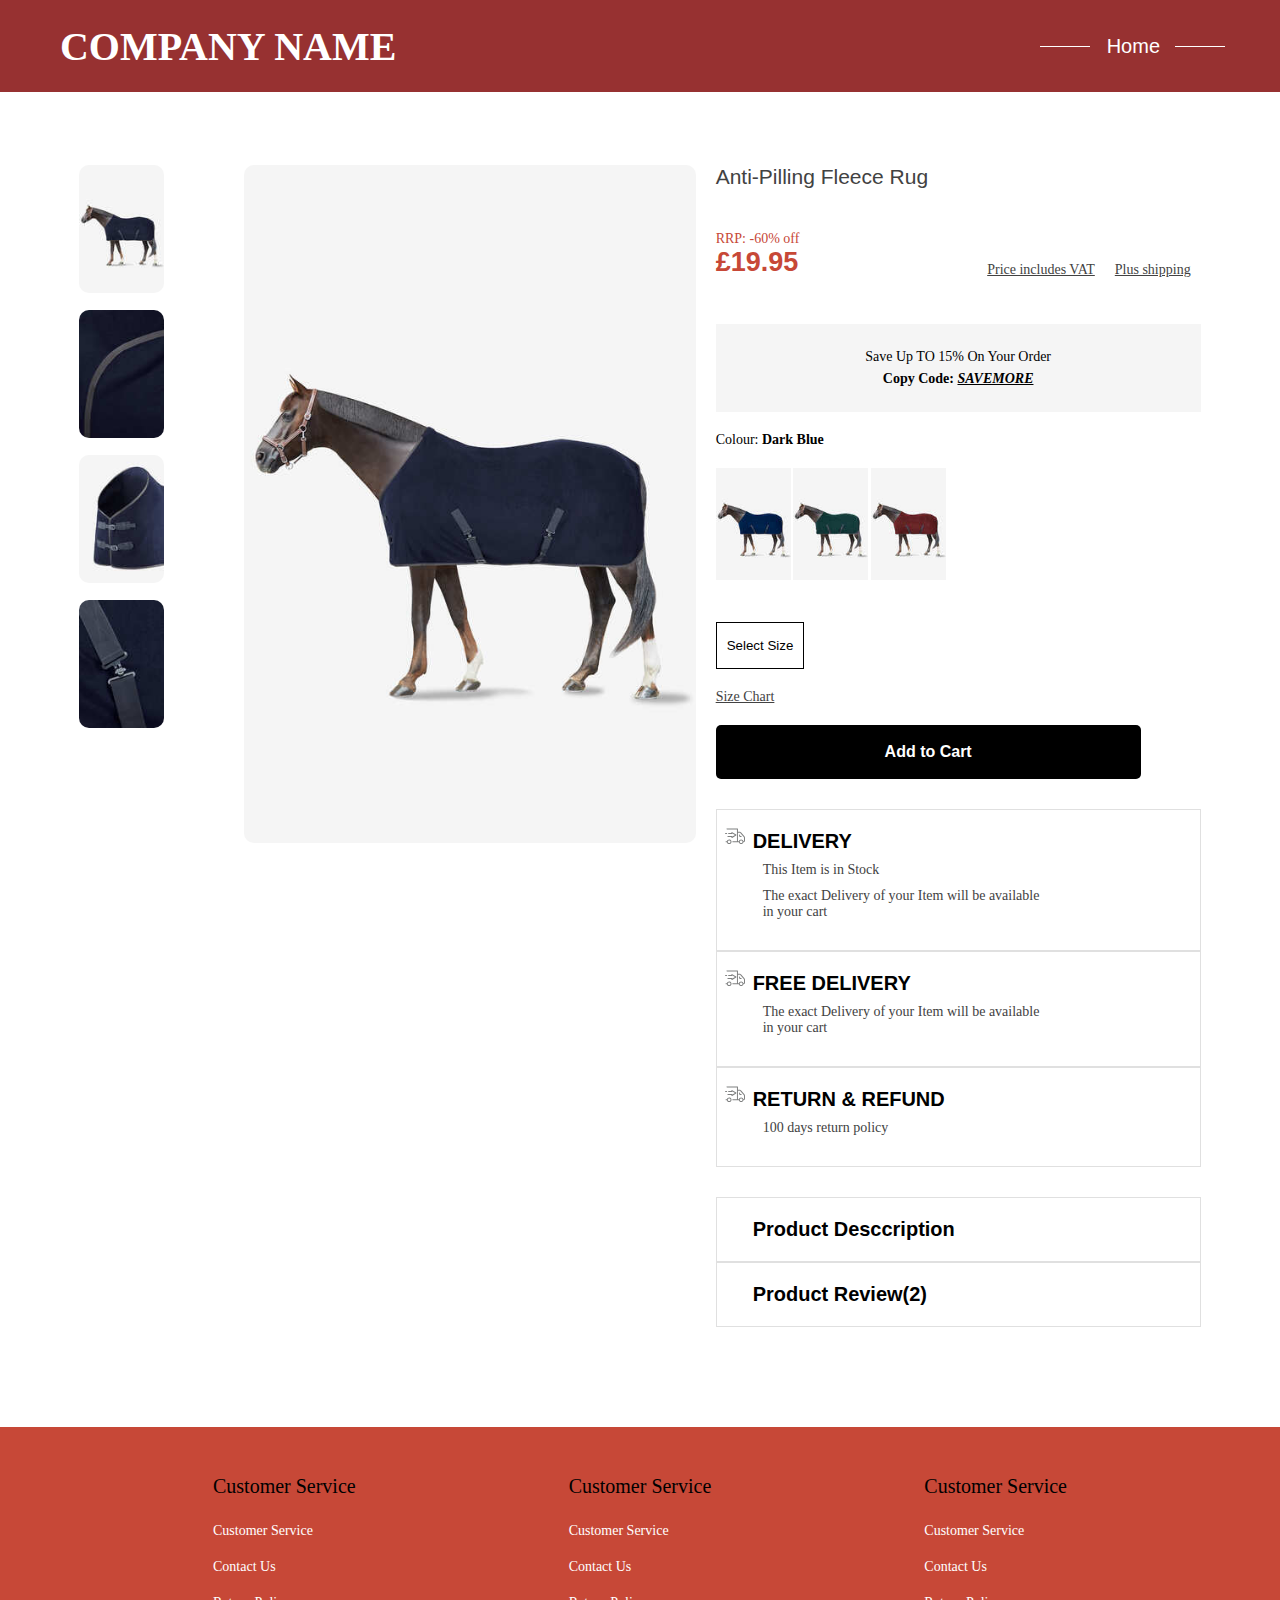
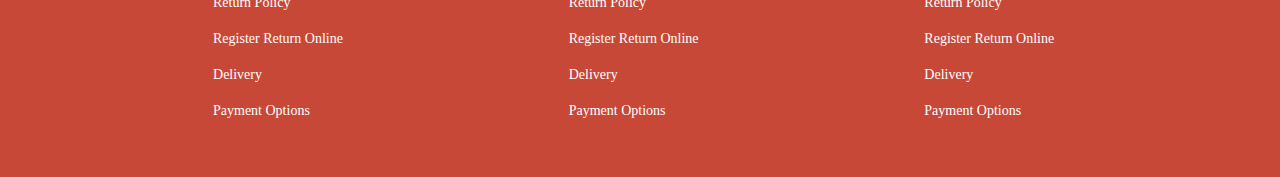
==== product_view_page.html @ 099232fb "completed_mobile_view" ====
<!DOCTYPE html>
<html lang="en">
<head>
    <meta charset="UTF-8">
    <meta http-equiv="X-UA-Compatible" content="IE=edge">
    <meta name="viewport" content="width=device-width, initial-scale=1.0">
    <link rel="stylesheet" href="/css/product_page_style.css">
    <title>Document</title>
</head>
<body>
    <!-- nav -->
    <header>
        <nav>
            <div class="navLogo">
                <a href="/index.html">
                    <h2>COMPANY NAME</h2>
                </a>
            </div>
            <div class="navLinks">
                <div class="navVerticalLine left"></div>
                <h4 id="navLinkMenu">Home</h4>
                <div class="navVerticalLine right"></div>
            </div>
            <div id="navListContainer">
                <ul id="navListLinks">
                    <div class="verticalLine"></div>
                    <a href="#"><li class="navLinkItem">Horse</li></a>
                    <div class="verticalLine"></div>
                    <a href="#"><li class="navLinkItem">Rider</li></a>
                    <div class="verticalLine"></div>
                    <a href="#"><li class="navLinkItem">Sales</li></a>
                    <div class="verticalLine"></div>
                    <a href="#"><li class="navLinkItem">Collection</li></a>
                    <div class="verticalLine"></div>
                    <a href="#"><li class="navLinkItem">Stable and Fields</li></a>
                    <div class="verticalLine"></div>
                </ul>
            </div>
        </nav>
        
    </header>

    <!-- product-view-->
    <section>
            <div class="productDetailContainer">
                <div class="productImage">
                    <div id="subimage_one" class="secondaryImage">
                        <img  src="/images/horse-thumble-1.jpeg" alt="..">
                    </div>
                    <div id="main_img" class="primaryImage">
                        <img  src="/images/horse-product-view-1.jpeg" alt="..">
                    </div>
                   
                    <div id="subimage_two" class="secondaryImage">
                        <img  src="/images/horse-thumble-2.jpeg" alt="..">
                    </div>
                    <div id="subimage_three" class="secondaryImage">
                        <img  src="/images/be3939687ffcafa5ed356f9950c9ff38.jpeg" alt="..">
                    </div>
                    <div id="subimage_four" class="secondaryImage">
                        <img  src="/images/eaf8e6df1a13815c66a4415a381a60e9.jpeg" alt="..">
                    </div>
                </div>
                <div class="productDescription">
                    <div class="productTitle">
                        <h4>Anti-Pilling Fleece Rug</h4>
                    </div>
                    <div class="productPrice">
                        <div class="price">
                            <p>RRP: -60% off</p>
                            <h3>£19.95</h3>
                        </div>
                        <div class="priceInfo">
                            <p>Price includes VAT</p>
                            <p>Plus shipping</p>
                        </div>
                    </div>
                    <div class="coupon">
                        <p>Save Up TO 15% On Your Order</p>
                        <p><strong>Copy Code: <em>SAVEMORE</em></strong></p>
                    </div>
                    <p class="productColor">Colour: <strong>Dark Blue</strong></p>
                    <div class="productColorImgContainer">
                        <img class="productColorImg" src="/images/horse-thumbnail-color-2.jpeg" alt="...">
                        <img class="productColorImg" src="/images/horse-thumbnail-color-3.jpeg" alt="...">
                        <img class="productColorImg" src="/images/horse-thumbnail-color-4.jpeg" alt="...">
                    </div>
                    <button class="selectProductSize">Select Size</button>
                    <p class="sizeChart">Size Chart</p>
                    <button class="addToCartBtn">Add to Cart</button>
                    <div class="productPolicy">
                        <i class="icon"> 
                            <img src="/images/delivery.svg" alt="...">
                        </i>
                        <h4>DELIVERY</h4>
                        <p>This Item is in Stock</p>
                        <p>The exact Delivery of your Item will be available <br>in your cart</p>
                    </div>
                    <div class="productPolicy">
                        <i class="icon"> 
                            <img src="/images/delivery.svg" alt="...">
                        </i>
                        <h4>FREE DELIVERY</h4>
                        <p>The exact Delivery of your Item will be available <br>in your cart</p>
                    </div>
                    <div class="productPolicy">
                        <i class="icon"> 
                            <img src="/images/delivery.svg" alt="...">
                        </i>
                        <h4>RETURN & REFUND</h4>
                        <p>100 days return policy</p>
                    </div>
                    <div class="productDescriptionDetails">
                        <div class="productPolicy">
                            <h4>Product Desccription</h4>
                        </div>
                        <div class="productPolicy productReview">
                            <h4>Product Review(2)</h4>
                        </div>
                    </div>
                </div>
            </div>
    </section>
    
    <!-- FOOTER -->
    <section>
        <div class="footerNav">
            <div class="footerNavCol">
                <h4 class="footerNavTitle">Customer Service</h4>
                <ul class="footerNavList">
                    <a href=""><li class="footerNavItem">Customer Service</li></a>
                    <a href=""><li class="footerNavItem">Contact Us</li></a>
                    <a href=""><li class="footerNavItem">Return Policy</li></a>
                    <a href=""><li class="footerNavItem">Register Return Online</li></a>
                    <a href=""><li class="footerNavItem">Delivery</li></a>
                    <a href=""><li class="footerNavItem">Payment Options</li></a>
                </ul>
            </div>
            <div class="footerNavCol">
                <h4 class="footerNavTitle">Customer Service</h4>
                <ul class="footerNavList">
                    <a href=""><li class="footerNavItem">Customer Service</li></a>
                    <a href=""><li class="footerNavItem">Contact Us</li></a>
                    <a href=""><li class="footerNavItem">Return Policy</li></a>
                    <a href=""><li class="footerNavItem">Register Return Online</li></a>
                    <a href=""><li class="footerNavItem">Delivery</li></a>
                    <a href=""><li class="footerNavItem">Payment Options</li></a>
                </ul>
            </div>
            <div class="footerNavCol">
                <h4 class="footerNavTitle">Customer Service</h4>
                <ul class="footerNavList">
                    <a href=""><li class="footerNavItem">Customer Service</li></a>
                    <a href=""><li class="footerNavItem">Contact Us</li></a>
                    <a href=""><li class="footerNavItem">Return Policy</li></a>
                    <a href=""><li class="footerNavItem">Register Return Online</li></a>
                    <a href=""><li class="footerNavItem">Delivery</li></a>
                    <a href=""><li class="footerNavItem">Payment Options</li></a>
                </ul>
            </div>

        </div>
    </section>
    <script src="/script/app.js">

    </script>
</body>
</html>
---- css/product_page_style.css ----
:root{
    --dark_orange: #973131;
    --slightly-dark-orange:#C74837;
    --orange: #F59032;
    --LogoFont: 'ABeeZee';
    --interFont: 'Inter', sans-serif;
    --pale-orange:#F2EBE1;
    --white: #fff;
    --Source-Sans-Pro: 'Source Sans Pro';
    --Black: #000;
    --bright-black: #424242;
    --light-grey: #E0E0E0;
    --very-light-grey: #F5F5F5;
}
*{
    box-sizing: border-box;
    margin: 0;
    padding: 0;
}
h1 {
    font-size: 5.653rem;
}
h2 {
    font-size: 3.998rem;
}
h3 {
    font-size: 2.827;
}
h4 {
    font-size: 1.999rem;
}
h5 {
    font-size: 1.414rem;
}
p {
    font-size: 1.4rem;
}

li{
    font-family: var(--Source-Sans-Pro);
    font-weight: 400;
    color: var(--white);
    font-size: 2rem;
}
html{
    font-family: 'ABeeZee', sans-serif;
    font-family: 'Inter', sans-serif;
    font-family: 'Source Sans Pro', sans-serif;
    font-size: 62.5%;
}

body {
    display: flex;
    flex-direction: column;
    width: 100%;
    height: 100vh;
    max-width: 1600px;
    margin-right: auto;
    margin-left: auto;
    position: relative;
}

nav {
    width: 100%;
    display: flex;
    justify-content: space-between;
    height: 92px;
    background-color: var(--dark_orange);
    align-items: center;
    padding: 0 2rem;
    position: relative;
   
}

.navLogo{
    padding-left: 4rem;
    font-family: var(--LogoFont);
    font-weight: 700;
    color: var(--white);
}
.navLogo a {
    color: var(--white);
    text-decoration: none;
}
.navLinks {
    padding-right: 10rem;
    color: var(--white);
    z-index: 5;
}
.navLinks h4 {
    font-family: var(--interFont);
    font-weight: 400;
    cursor: pointer;
}
.navLinks h4.active{
    color: var(--orange);
}

#navListLinks{
    display: flex;
    flex-direction: column;
    list-style: none;
    width: 295px;
    height: 400px;
    background-color: var(--dark_orange);
    box-shadow: 0px 0px 5px #000;
    justify-content: center;
    padding-left: 0;
    border-bottom-left-radius: 10px;
    border-bottom-right-radius: 10px;
    padding-top: 7rem;
    margin: 0;
    transition: all 0.3s;

}

#navListContainer {
    opacity: 0;
    position: absolute;
    top: -10px;
    right: -500px;
    transition: all 0.5s;
    display: none;
}

#navListContainer.active {
    opacity: 1;
    right: 0px;
    display: block;
}

.verticalLine {
    width: 90%;
    border-bottom: 1.2px solid rgba(0, 0, 0, 0.381);
    align-self: center;
}

#navListLinks a {
    color: var(--white);
    text-decoration: none;
    text-align: center;
}

.navLinkItem {
    font-size: 2rem;
    font-family: var(--interFont);
    font-weight: 400;
    padding: 1.5rem 0;
}

.navVerticalLine{
    border-bottom: 1px solid #fff;
    width: 5rem;
    position: absolute;
}

.navVerticalLine.active {
    border: 2px solid var(--orange);
}

.navVerticalLine.left{
    top: 46px;
    right: 190px;
}

.navVerticalLine.right{
    top: 46px;
    right: 55px;
}

/* product-view */
.productDetailContainer {
    display: flex;
    flex-direction: row;
    justify-content: center;
    padding-top: 7.3rem;
    justify-content: space-evenly;
    margin-bottom: 10rem;
    width: 100%;
}

/* product Image */

.productImage {
    display: grid;
    grid-template-columns: 85px 452px;
    grid-template-rows: repeat(4, 125px);
    gap: 2rem;
    grid-template-areas: 
    "subimage_one main"
    "subimage_two main"
    "subimage_three main"
    "subimage_four main"
}


.primaryImage img {
    width: 452px;
    height: 678px;
    border-radius: 10px;
}
.secondaryImage  {
    width: 85px;
    height: 125px;
    display: inline-block;
}

.secondaryImage img {
    width: 100%;
    border-radius: 10px;
}

#main_img{
    grid-area: main;
    padding-left: 6rem;
}

#subimage_one img{
    grid-area: subimage_one;
}

#subimage_two img{
    grid-area: subimage_two;
}
#subimage_three img{
    grid-row-start: 4; 
    grid-row-end: 5;
    grid-column-start: 1;
    grid-column-end: 2;
}
#subimage_four img{
    grid-area: subimage_four;
}

/* product Description */
.productDescription p {
    font-weight: 400;
    font-family: var(--Source-Sans-Pro);
}
.productTitle h4 {
    font-family: var(--interFont);
    font-weight: 400;
    font-size: 2.1rem;
    padding-bottom: 4.2rem;
    color: var(--bright-black);
}

.productPrice {
    display: flex;
    flex-direction: row;
    justify-content: space-between;
    align-items: flex-end;
    padding-bottom: 4.6rem;
}

.productPrice .price {
    color: var(--slightly-dark-orange);
}

.productPrice .price p {
    font-size: 1.4rem;
}

.productPrice .price h3 {
    font-weight: 700;
    font-size: 2.7rem;
}

.priceInfo {
    display: flex;
    flex-direction: row;
    color: var(--bright-black);
}

.priceInfo p {
    padding: 0 1rem;
    text-decoration: underline;
}

.coupon {
    display: flex;
    flex-direction: column;
    width: 485px;
    height: 87.5px;
    text-align: center;
    background-color: var(--very-light-grey);
    justify-content: center;
}
.coupon p {
    padding: 0.3rem 0;
}

.coupon p em {
    text-decoration: underline;
}

.productColor {
    padding: 2rem 0;
    font-family: var(--interFont);
    font-weight: 400;
}
.productColorImg {
    width: 75px;
    height: 112.5px;
}

.selectProductSize {
    background-color: var(--white);
    border: 1px solid var(--Black);
    padding: 1.5rem 1rem;
    margin-top: 4rem;
    cursor: pointer;
}

.selectProductSize  h4{
    font-family: var(--interFont);
    font-size: 1.6rem;
    font-weight: 700;
}

.sizeChart {
    color: var(--bright-black);
    text-decoration: underline;
    margin: 2rem 0;
}

.addToCartBtn {
    width: 425px;
    padding: 1.8rem 0;
    border: 0;
    border-radius: 5px;
    background-color: var(--Black);
    color: var(--white);
    font-size: 1.6rem;
    font-weight: 700;
    margin-bottom: 3rem;
}

.productPolicy {
    border: 1px solid var(--light-grey);
    position: relative;
    padding-left: 3.6rem;
    padding-top: 2rem;
    padding-bottom: 2rem;
    font-family: var(--interFont);
    font-weight: 400;
}

.productPolicy .icon img {
    position: absolute;
    top: 18px;
    left: 8px; 
}

.productPolicy h4 {
    margin-bottom: 0.9rem;
}

.productPolicy p {
    padding: 0 0 1rem 1rem;
    color: var(--bright-black);
    font-size: 1.4rem;
}

.productDescriptionDetails {
    margin-top: 3rem;
}

.productDescriptionDetails h4 {
    margin: 0;
}

/* FOOTER NAV */ 
.footerNav {
    background-color: var(--slightly-dark-orange);
    width: 100%;
    height: 350px;
    font-family: var(--Source-Sans-Pro);
    font-weight: 400;
    display: flex;
    flex-direction: row;
    justify-content: center;
    justify-content: space-evenly;
    align-items: center;
}

.footerNavList a {
    text-decoration: none;
}

.footerNavTitle {
    font-weight: 400;
    padding-bottom: 1.5rem;
}

.footerNavList {
    list-style: none;
}

.footerNavItem {
    padding: 1rem 0;
    font-size: 1.4rem;
}

.footerNavItem:hover {
    border: 1px solid var(--bright-black);
}

@media screen and (max-width:400px){
    .wrapper {
        max-width: 350px;
    }

    /* navBar */
    .navLogo {
        padding-left: 0;
    }
    .navLogo h2{
        font-size: 2rem;
    }

    .navLinks {
        padding-right: 4rem;
    }

    .navLinks h4 {
        font-size: 1.6rem;
    }

    .navLinks h4.active {
        padding-right: 6rem;
        font-size: 2rem;
    }

    .navVerticalLine {
        width: 2rem;
    }

    .navVerticalLine.left {
        top: 46px;
        right: 120px;
    }

    .navVerticalLine.left.active {
        top: 45px;
        right: 190px;
    }

    .navVerticalLine.right {
        top: 46px;
        right: 25px;
    }
    .navVerticalLine.right.active{
        top: 45px;
        right: 85px;
    }

    .navSub .wrapper {
        max-width: 800px;
    }

    .navSubLinks {
        overflow: hidden;
        padding-top: 2rem;
        margin-left: 1rem;
        padding-left: 0;
    }

    .navSubLinks .navSubLinkTitle {
        width: 13rem;
        font-size: 1.8rem;
    }



    .navSubLinkItem {
        font-size: 1.4rem;
        margin-left: 1rem;
        font-family: var(--Source-Sans-Pro);
        font-weight: 400;
        color: var(--white);
        transition: color 0.5s;
        width: 11rem;
    }

    /* PRODUCT */
    .productDetailContainer {
        flex-direction: column;
        padding-top: 2rem;
    }

    /* PRODUCT IMAGE */
    
    .productImage {
        display: grid;
        grid-template-columns: 85px 1fr;
        grid-template-rows: repeat(4, 125px);
        gap: 0.5rem;
        grid-template-areas: 
        "subimage_one main"
        "subimage_two main"
        "subimage_three main"
        "subimage_four main";
        padding: 0 1rem;
    }
    
    
    .primaryImage img {
        width: 100%;
        height: 458px;
        border-radius: 10px;
    }
    .secondaryImage  {
        width: 82px;
        height: 123px;
        display: inline-block;
    }
    
    .secondaryImage img {
        width: 100%;
        border-radius: 10px;
    }
    
    #main_img{
        grid-area: main;
        padding-left: 1rem;
    }

    /* PRODUCT DESCRIPTION */ 
    .productDescription {
        display: flex;
        flex-direction: column;
        margin-top: -5rem;
        width: 100%;
    }
    .productTitle {
        text-align: right;
    }
    .productTitle h4{
        padding-bottom: 1rem;
        padding-right: 7rem;
    }
    .productPrice {
        justify-content: flex-end;
        padding-bottom: 1rem;
    }

    .productPrice .priceInfo p {
        font-size: 1.2rem;
        padding: 0 0.5rem;
    }

    .productPrice .priceInfo {
        padding-bottom: 5px;
        padding-left: 2rem;
    }

    .productColor {
        text-align: center;
        padding-right: 5rem;
    }

    .productColorImgContainer {
        align-self: flex-end;
        padding-right: 5rem;
    }

    .selectProductSize {
        border: none;
        margin-top: 1rem;
        padding: 0;
        align-self: center;
        padding-right: 9rem;
    }
    .sizeChart {
        text-align: center;
        padding-right: 10rem;
        margin: 1.5rem 0;
    }

    .addToCartBtn {
        width: 180px;
        padding: 1.8rem 0;
        border: 0;
        border-radius: 30px;
        background-color: var(--Black);
        color: var(--white);
        font-size: 1.6rem;
        font-weight: 700;
        margin-bottom: 3rem;
        align-self: center;
    }
    .productPolicy {
        margin: 0 1.5rem;
    }
    .coupon {
        display: none;
    }
    

     /* FOOTER */
     .footerNav {
        padding-top: 3rem;
    }
    .footerNavCol {
        padding: 0 1rem;
    }
    .footerNavCol h4{
        font-size: 1.8rem;
    }

}
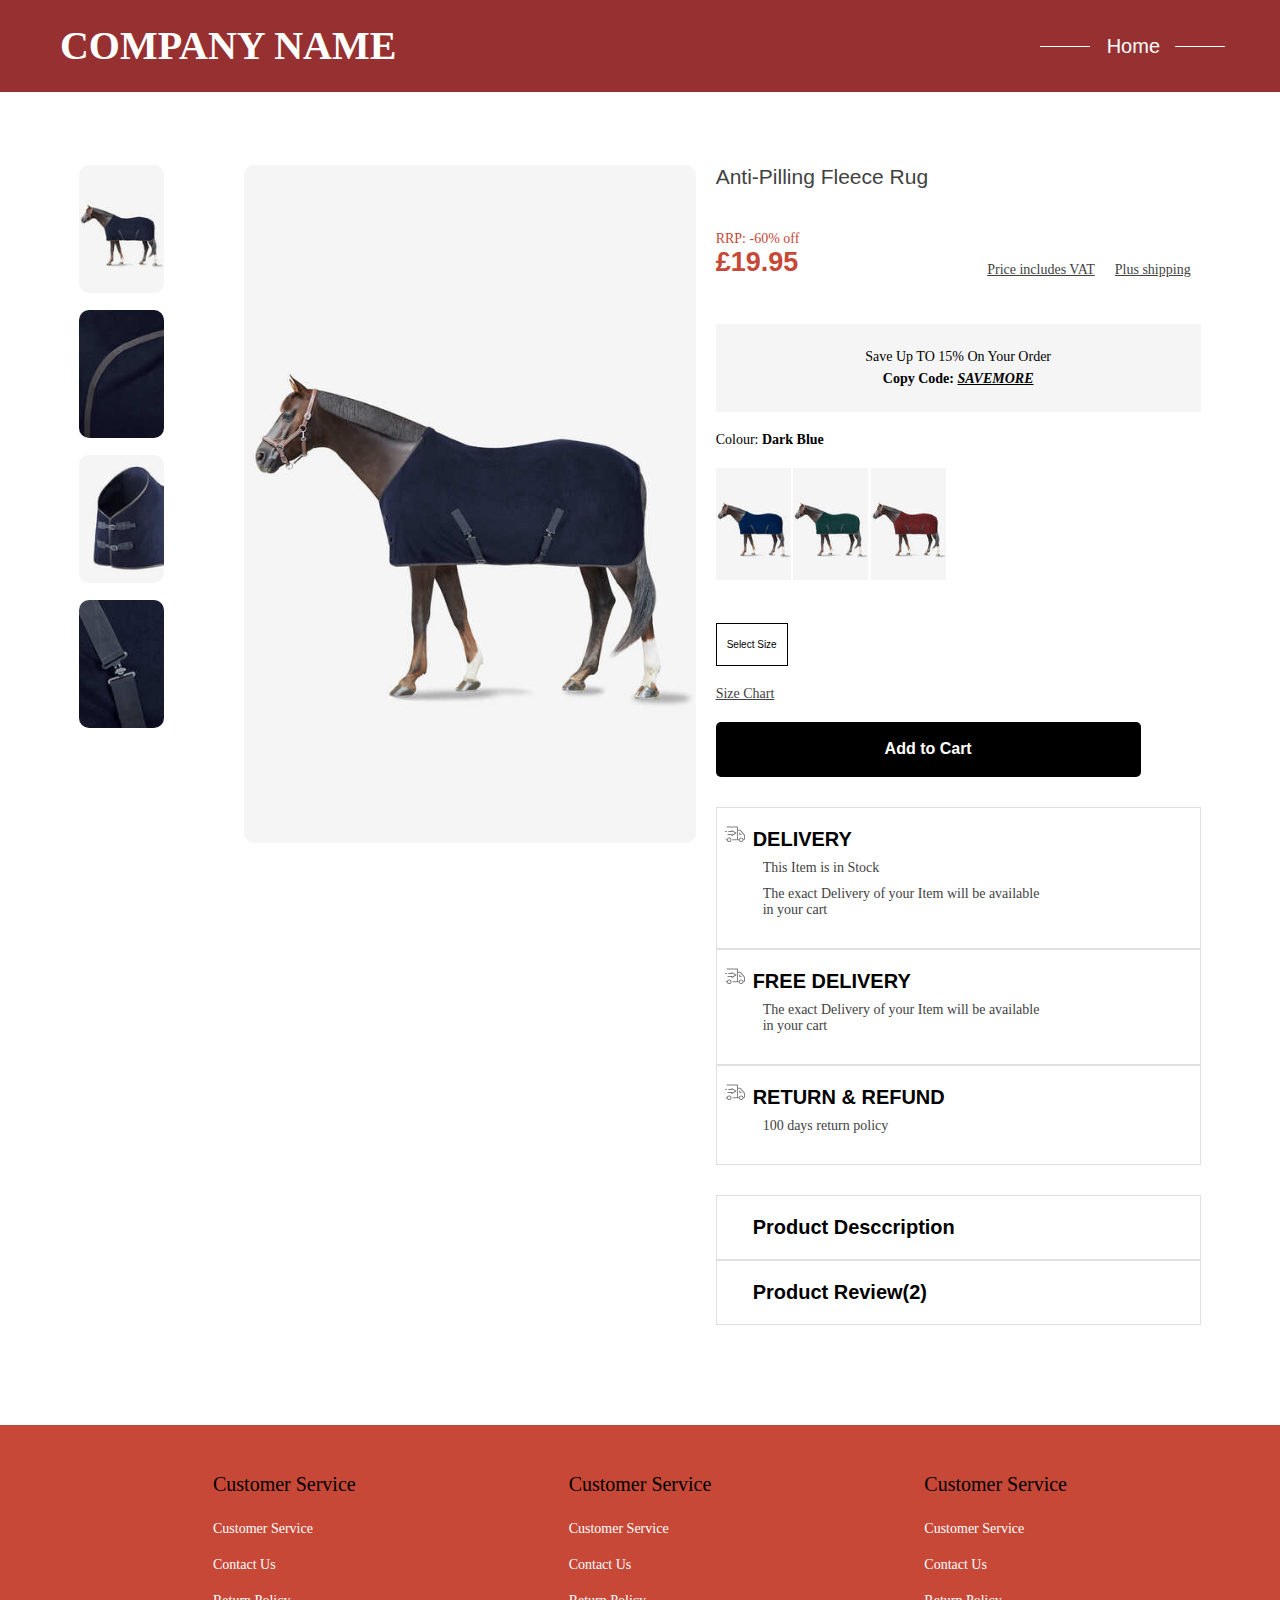
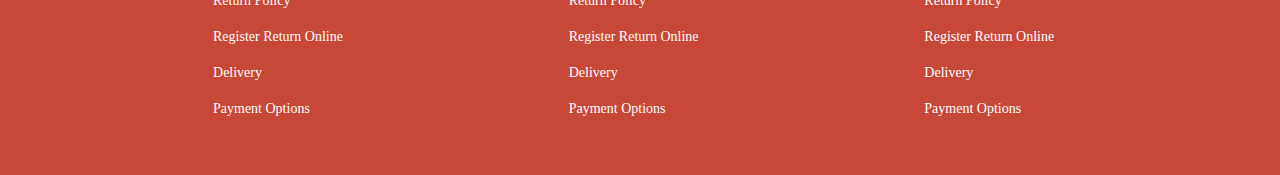
==== commit c43f44a7: "editing external stylesheet" ====
--- a/product_view_page.html
+++ b/product_view_page.html
@@ -4,7 +4,8 @@
     <meta charset="UTF-8">
     <meta http-equiv="X-UA-Compatible" content="IE=edge">
     <meta name="viewport" content="width=device-width, initial-scale=1.0">
-    <link rel="stylesheet" href="/css/product_page_style.css">
+    <link rel="stylesheet" href="css/normalize.css">
+    <link rel="stylesheet" href="css/product_page_style.css">
     <title>Document</title>
 </head>
 <body>
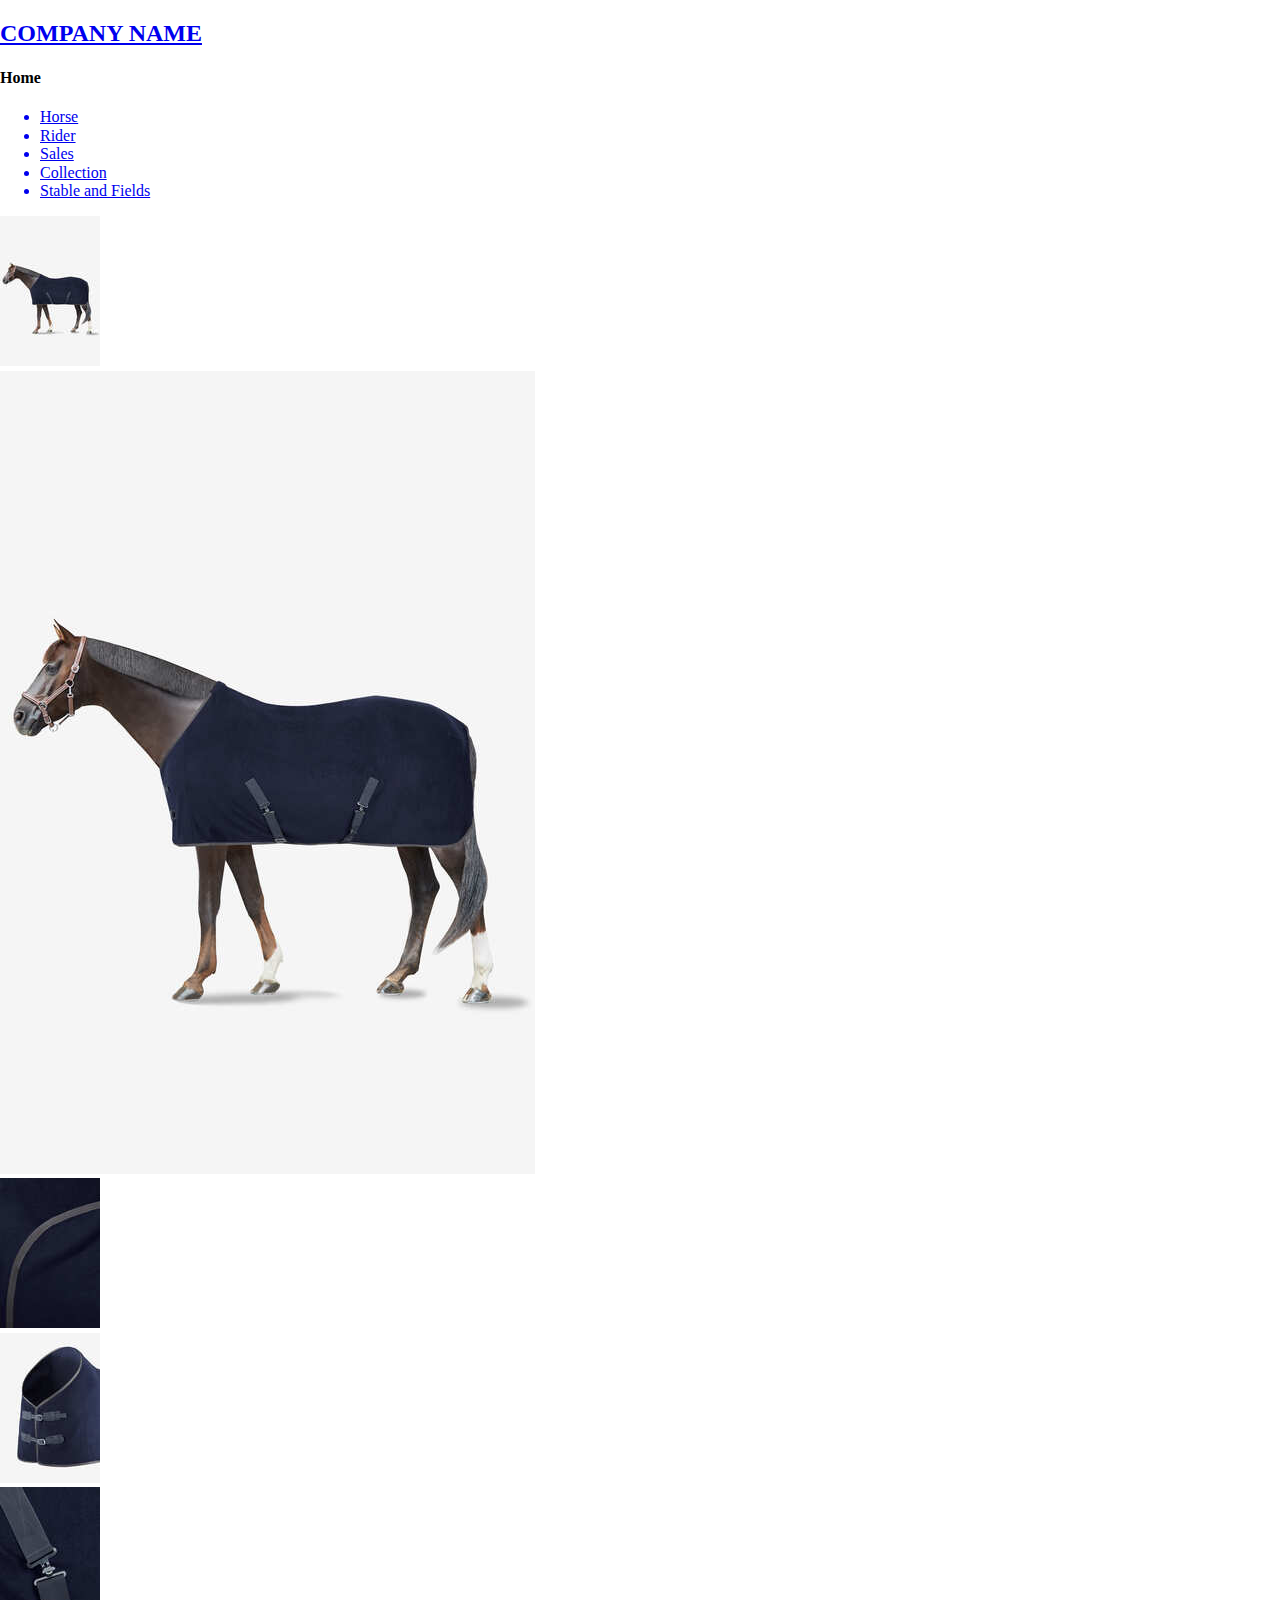
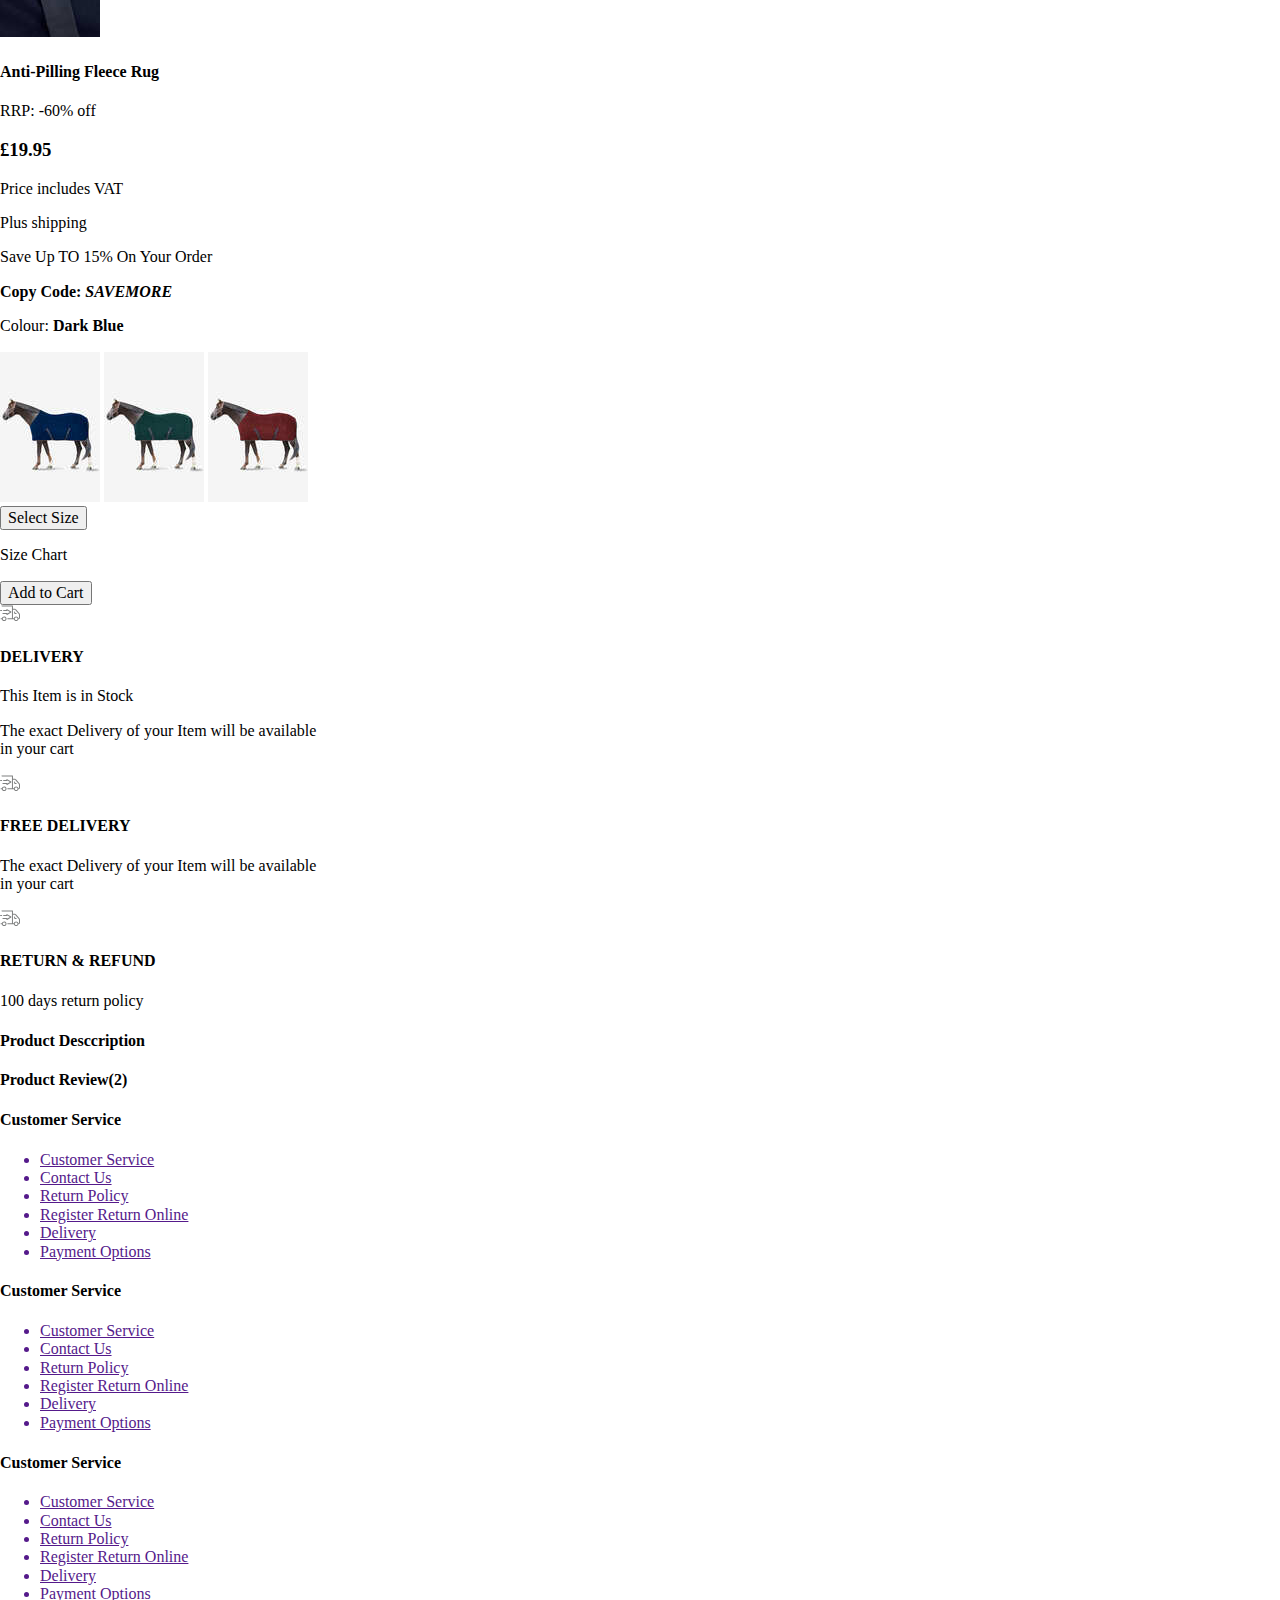
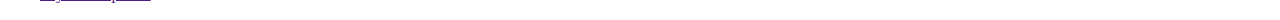
==== commit 5bc03fe2: "Update product_view_page.html" ====
--- a/product_view_page.html
+++ b/product_view_page.html
@@ -5,7 +5,7 @@
     <meta http-equiv="X-UA-Compatible" content="IE=edge">
     <meta name="viewport" content="width=device-width, initial-scale=1.0">
     <link rel="stylesheet" href="css/normalize.css">
-    <link rel="stylesheet" href="css/product_page_style.css">
+    <link rel="stylesheet" href="ecom-polo/css/product_page_style.css">
     <title>Document</title>
 </head>
 <body>
@@ -166,4 +166,4 @@
 
     </script>
 </body>
-</html>+</html>
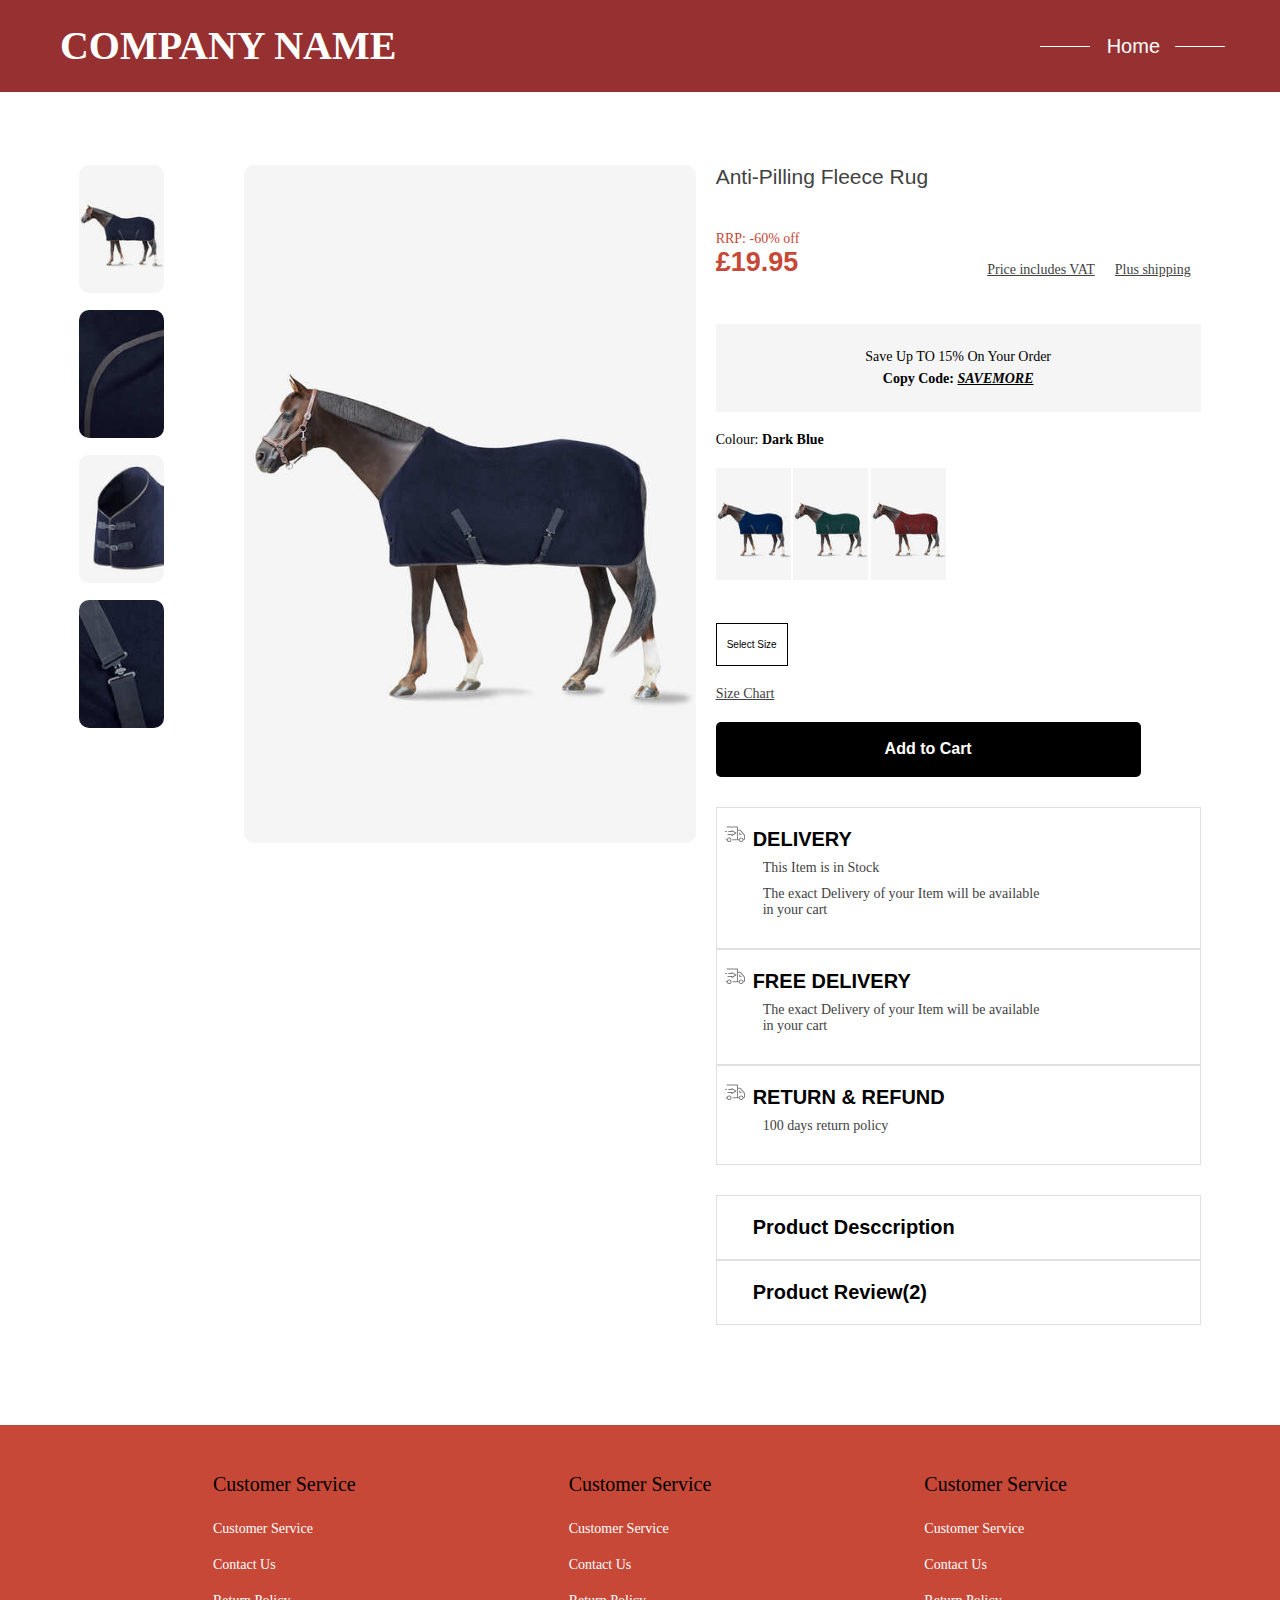
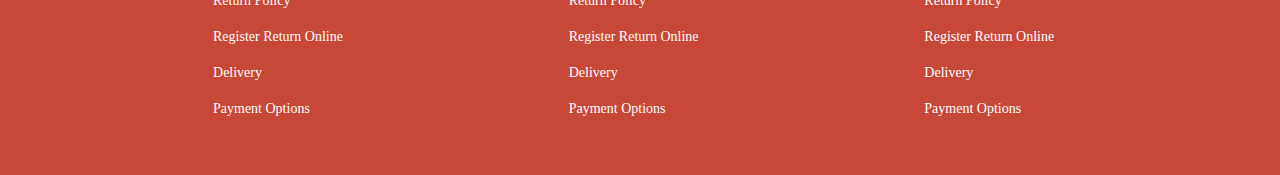
==== commit 88f2211b: "Update product_view_page.html" ====
--- a/product_view_page.html
+++ b/product_view_page.html
@@ -5,7 +5,7 @@
     <meta http-equiv="X-UA-Compatible" content="IE=edge">
     <meta name="viewport" content="width=device-width, initial-scale=1.0">
     <link rel="stylesheet" href="css/normalize.css">
-    <link rel="stylesheet" href="ecom-polo/css/product_page_style.css">
+    <link rel="stylesheet" href="css/product_page_style.css">
     <title>Document</title>
 </head>
 <body>
--- a/css/product_page_style.css
+++ b/css/product_page_style.css
@@ -0,0 +1,612 @@
+:root{
+    --dark_orange: #973131;
+    --slightly-dark-orange:#C74837;
+    --orange: #F59032;
+    --LogoFont: 'ABeeZee';
+    --interFont: 'Inter', sans-serif;
+    --pale-orange:#F2EBE1;
+    --white: #fff;
+    --Source-Sans-Pro: 'Source Sans Pro';
+    --Black: #000;
+    --bright-black: #424242;
+    --light-grey: #E0E0E0;
+    --very-light-grey: #F5F5F5;
+}
+*{
+    box-sizing: border-box;
+    margin: 0;
+    padding: 0;
+}
+h1 {
+    font-size: 5.653rem;
+}
+h2 {
+    font-size: 3.998rem;
+}
+h3 {
+    font-size: 2.827;
+}
+h4 {
+    font-size: 1.999rem;
+}
+h5 {
+    font-size: 1.414rem;
+}
+p {
+    font-size: 1.4rem;
+}
+
+li{
+    font-family: var(--Source-Sans-Pro);
+    font-weight: 400;
+    color: var(--white);
+    font-size: 2rem;
+}
+html{
+    font-family: 'ABeeZee', sans-serif;
+    font-family: 'Inter', sans-serif;
+    font-family: 'Source Sans Pro', sans-serif;
+    font-size: 62.5%;
+}
+
+body {
+    display: flex;
+    flex-direction: column;
+    width: 100%;
+    height: 100vh;
+    max-width: 1600px;
+    margin-right: auto;
+    margin-left: auto;
+    position: relative;
+}
+
+nav {
+    width: 100%;
+    display: flex;
+    justify-content: space-between;
+    height: 92px;
+    background-color: var(--dark_orange);
+    align-items: center;
+    padding: 0 2rem;
+    position: relative;
+   
+}
+
+.navLogo{
+    padding-left: 4rem;
+    font-family: var(--LogoFont);
+    font-weight: 700;
+    color: var(--white);
+}
+.navLogo a {
+    color: var(--white);
+    text-decoration: none;
+}
+.navLinks {
+    padding-right: 10rem;
+    color: var(--white);
+    z-index: 5;
+}
+.navLinks h4 {
+    font-family: var(--interFont);
+    font-weight: 400;
+    cursor: pointer;
+}
+.navLinks h4.active{
+    color: var(--orange);
+}
+
+#navListLinks{
+    display: flex;
+    flex-direction: column;
+    list-style: none;
+    width: 295px;
+    height: 400px;
+    background-color: var(--dark_orange);
+    box-shadow: 0px 0px 5px #000;
+    justify-content: center;
+    padding-left: 0;
+    border-bottom-left-radius: 10px;
+    border-bottom-right-radius: 10px;
+    padding-top: 7rem;
+    margin: 0;
+    transition: all 0.3s;
+
+}
+
+#navListContainer {
+    opacity: 0;
+    position: absolute;
+    top: -10px;
+    right: -500px;
+    transition: all 0.5s;
+    display: none;
+}
+
+#navListContainer.active {
+    opacity: 1;
+    right: 0px;
+    display: block;
+}
+
+.verticalLine {
+    width: 90%;
+    border-bottom: 1.2px solid rgba(0, 0, 0, 0.381);
+    align-self: center;
+}
+
+#navListLinks a {
+    color: var(--white);
+    text-decoration: none;
+    text-align: center;
+}
+
+.navLinkItem {
+    font-size: 2rem;
+    font-family: var(--interFont);
+    font-weight: 400;
+    padding: 1.5rem 0;
+}
+
+.navVerticalLine{
+    border-bottom: 1px solid #fff;
+    width: 5rem;
+    position: absolute;
+}
+
+.navVerticalLine.active {
+    border: 2px solid var(--orange);
+}
+
+.navVerticalLine.left{
+    top: 46px;
+    right: 190px;
+}
+
+.navVerticalLine.right{
+    top: 46px;
+    right: 55px;
+}
+
+/* product-view */
+.productDetailContainer {
+    display: flex;
+    flex-direction: row;
+    justify-content: center;
+    padding-top: 7.3rem;
+    justify-content: space-evenly;
+    margin-bottom: 10rem;
+    width: 100%;
+}
+
+/* product Image */
+
+.productImage {
+    display: grid;
+    grid-template-columns: 85px 452px;
+    grid-template-rows: repeat(4, 125px);
+    gap: 2rem;
+    grid-template-areas: 
+    "subimage_one main"
+    "subimage_two main"
+    "subimage_three main"
+    "subimage_four main"
+}
+
+
+.primaryImage img {
+    width: 452px;
+    height: 678px;
+    border-radius: 10px;
+}
+.secondaryImage  {
+    width: 85px;
+    height: 125px;
+    display: inline-block;
+}
+
+.secondaryImage img {
+    width: 100%;
+    border-radius: 10px;
+}
+
+#main_img{
+    grid-area: main;
+    padding-left: 6rem;
+}
+
+#subimage_one img{
+    grid-area: subimage_one;
+}
+
+#subimage_two img{
+    grid-area: subimage_two;
+}
+#subimage_three img{
+    grid-row-start: 4; 
+    grid-row-end: 5;
+    grid-column-start: 1;
+    grid-column-end: 2;
+}
+#subimage_four img{
+    grid-area: subimage_four;
+}
+
+/* product Description */
+.productDescription p {
+    font-weight: 400;
+    font-family: var(--Source-Sans-Pro);
+}
+.productTitle h4 {
+    font-family: var(--interFont);
+    font-weight: 400;
+    font-size: 2.1rem;
+    padding-bottom: 4.2rem;
+    color: var(--bright-black);
+}
+
+.productPrice {
+    display: flex;
+    flex-direction: row;
+    justify-content: space-between;
+    align-items: flex-end;
+    padding-bottom: 4.6rem;
+}
+
+.productPrice .price {
+    color: var(--slightly-dark-orange);
+}
+
+.productPrice .price p {
+    font-size: 1.4rem;
+}
+
+.productPrice .price h3 {
+    font-weight: 700;
+    font-size: 2.7rem;
+}
+
+.priceInfo {
+    display: flex;
+    flex-direction: row;
+    color: var(--bright-black);
+}
+
+.priceInfo p {
+    padding: 0 1rem;
+    text-decoration: underline;
+}
+
+.coupon {
+    display: flex;
+    flex-direction: column;
+    width: 485px;
+    height: 87.5px;
+    text-align: center;
+    background-color: var(--very-light-grey);
+    justify-content: center;
+}
+.coupon p {
+    padding: 0.3rem 0;
+}
+
+.coupon p em {
+    text-decoration: underline;
+}
+
+.productColor {
+    padding: 2rem 0;
+    font-family: var(--interFont);
+    font-weight: 400;
+}
+.productColorImg {
+    width: 75px;
+    height: 112.5px;
+}
+
+.selectProductSize {
+    background-color: var(--white);
+    border: 1px solid var(--Black);
+    padding: 1.5rem 1rem;
+    margin-top: 4rem;
+    cursor: pointer;
+}
+
+.selectProductSize  h4{
+    font-family: var(--interFont);
+    font-size: 1.6rem;
+    font-weight: 700;
+}
+
+.sizeChart {
+    color: var(--bright-black);
+    text-decoration: underline;
+    margin: 2rem 0;
+}
+
+.addToCartBtn {
+    width: 425px;
+    padding: 1.8rem 0;
+    border: 0;
+    border-radius: 5px;
+    background-color: var(--Black);
+    color: var(--white);
+    font-size: 1.6rem;
+    font-weight: 700;
+    margin-bottom: 3rem;
+}
+
+.productPolicy {
+    border: 1px solid var(--light-grey);
+    position: relative;
+    padding-left: 3.6rem;
+    padding-top: 2rem;
+    padding-bottom: 2rem;
+    font-family: var(--interFont);
+    font-weight: 400;
+}
+
+.productPolicy .icon img {
+    position: absolute;
+    top: 18px;
+    left: 8px; 
+}
+
+.productPolicy h4 {
+    margin-bottom: 0.9rem;
+}
+
+.productPolicy p {
+    padding: 0 0 1rem 1rem;
+    color: var(--bright-black);
+    font-size: 1.4rem;
+}
+
+.productDescriptionDetails {
+    margin-top: 3rem;
+}
+
+.productDescriptionDetails h4 {
+    margin: 0;
+}
+
+/* FOOTER NAV */ 
+.footerNav {
+    background-color: var(--slightly-dark-orange);
+    width: 100%;
+    height: 350px;
+    font-family: var(--Source-Sans-Pro);
+    font-weight: 400;
+    display: flex;
+    flex-direction: row;
+    justify-content: center;
+    justify-content: space-evenly;
+    align-items: center;
+}
+
+.footerNavList a {
+    text-decoration: none;
+}
+
+.footerNavTitle {
+    font-weight: 400;
+    padding-bottom: 1.5rem;
+}
+
+.footerNavList {
+    list-style: none;
+}
+
+.footerNavItem {
+    padding: 1rem 0;
+    font-size: 1.4rem;
+}
+
+.footerNavItem:hover {
+    border: 1px solid var(--bright-black);
+}
+
+@media screen and (max-width:400px){
+    .wrapper {
+        max-width: 350px;
+    }
+
+    /* navBar */
+    .navLogo {
+        padding-left: 0;
+    }
+    .navLogo h2{
+        font-size: 2rem;
+    }
+
+    .navLinks {
+        padding-right: 4rem;
+    }
+
+    .navLinks h4 {
+        font-size: 1.6rem;
+    }
+
+    .navLinks h4.active {
+        padding-right: 6rem;
+        font-size: 2rem;
+    }
+
+    .navVerticalLine {
+        width: 2rem;
+    }
+
+    .navVerticalLine.left {
+        top: 46px;
+        right: 120px;
+    }
+
+    .navVerticalLine.left.active {
+        top: 45px;
+        right: 190px;
+    }
+
+    .navVerticalLine.right {
+        top: 46px;
+        right: 25px;
+    }
+    .navVerticalLine.right.active{
+        top: 45px;
+        right: 85px;
+    }
+
+    .navSub .wrapper {
+        max-width: 800px;
+    }
+
+    .navSubLinks {
+        overflow: hidden;
+        padding-top: 2rem;
+        margin-left: 1rem;
+        padding-left: 0;
+    }
+
+    .navSubLinks .navSubLinkTitle {
+        width: 13rem;
+        font-size: 1.8rem;
+    }
+
+
+
+    .navSubLinkItem {
+        font-size: 1.4rem;
+        margin-left: 1rem;
+        font-family: var(--Source-Sans-Pro);
+        font-weight: 400;
+        color: var(--white);
+        transition: color 0.5s;
+        width: 11rem;
+    }
+
+    /* PRODUCT */
+    .productDetailContainer {
+        flex-direction: column;
+        padding-top: 2rem;
+    }
+
+    /* PRODUCT IMAGE */
+    
+    .productImage {
+        display: grid;
+        grid-template-columns: 85px 1fr;
+        grid-template-rows: repeat(4, 125px);
+        gap: 0.5rem;
+        grid-template-areas: 
+        "subimage_one main"
+        "subimage_two main"
+        "subimage_three main"
+        "subimage_four main";
+        padding: 0 1rem;
+    }
+    
+    
+    .primaryImage img {
+        width: 100%;
+        height: 458px;
+        border-radius: 10px;
+    }
+    .secondaryImage  {
+        width: 82px;
+        height: 123px;
+        display: inline-block;
+    }
+    
+    .secondaryImage img {
+        width: 100%;
+        border-radius: 10px;
+    }
+    
+    #main_img{
+        grid-area: main;
+        padding-left: 1rem;
+    }
+
+    /* PRODUCT DESCRIPTION */ 
+    .productDescription {
+        display: flex;
+        flex-direction: column;
+        margin-top: -5rem;
+        width: 100%;
+    }
+    .productTitle {
+        text-align: right;
+    }
+    .productTitle h4{
+        padding-bottom: 1rem;
+        padding-right: 7rem;
+    }
+    .productPrice {
+        justify-content: flex-end;
+        padding-bottom: 1rem;
+    }
+
+    .productPrice .priceInfo p {
+        font-size: 1.2rem;
+        padding: 0 0.5rem;
+    }
+
+    .productPrice .priceInfo {
+        padding-bottom: 5px;
+        padding-left: 2rem;
+    }
+
+    .productColor {
+        text-align: center;
+        padding-right: 5rem;
+    }
+
+    .productColorImgContainer {
+        align-self: flex-end;
+        padding-right: 5rem;
+    }
+
+    .selectProductSize {
+        border: none;
+        margin-top: 1rem;
+        padding: 0;
+        align-self: center;
+        padding-right: 9rem;
+    }
+    .sizeChart {
+        text-align: center;
+        padding-right: 10rem;
+        margin: 1.5rem 0;
+    }
+
+    .addToCartBtn {
+        width: 180px;
+        padding: 1.8rem 0;
+        border: 0;
+        border-radius: 30px;
+        background-color: var(--Black);
+        color: var(--white);
+        font-size: 1.6rem;
+        font-weight: 700;
+        margin-bottom: 3rem;
+        align-self: center;
+    }
+    .productPolicy {
+        margin: 0 1.5rem;
+    }
+    .coupon {
+        display: none;
+    }
+    
+
+     /* FOOTER */
+     .footerNav {
+        padding-top: 3rem;
+    }
+    .footerNavCol {
+        padding: 0 1rem;
+    }
+    .footerNavCol h4{
+        font-size: 1.8rem;
+    }
+
+}